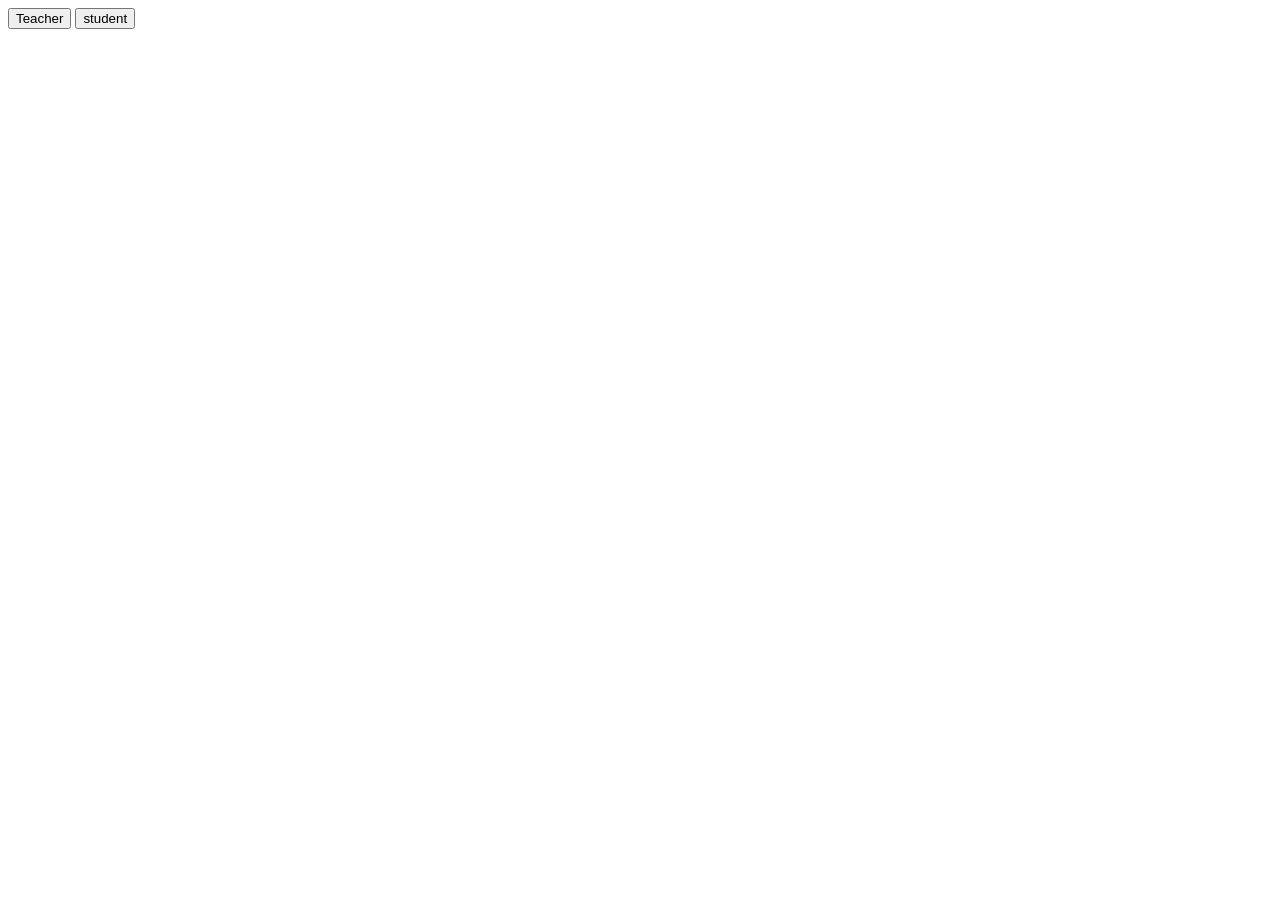
==== html/index.html @ 6e2e02b0 "added the first page of the website in html folder" ====
<doctype html>

<html>
    <head>
        <title>Quizzo</title>
    </head>
    <body>
        <form>
            <button>Teacher</button>
            <button>student</button>

        </form>
    </body>
</html>
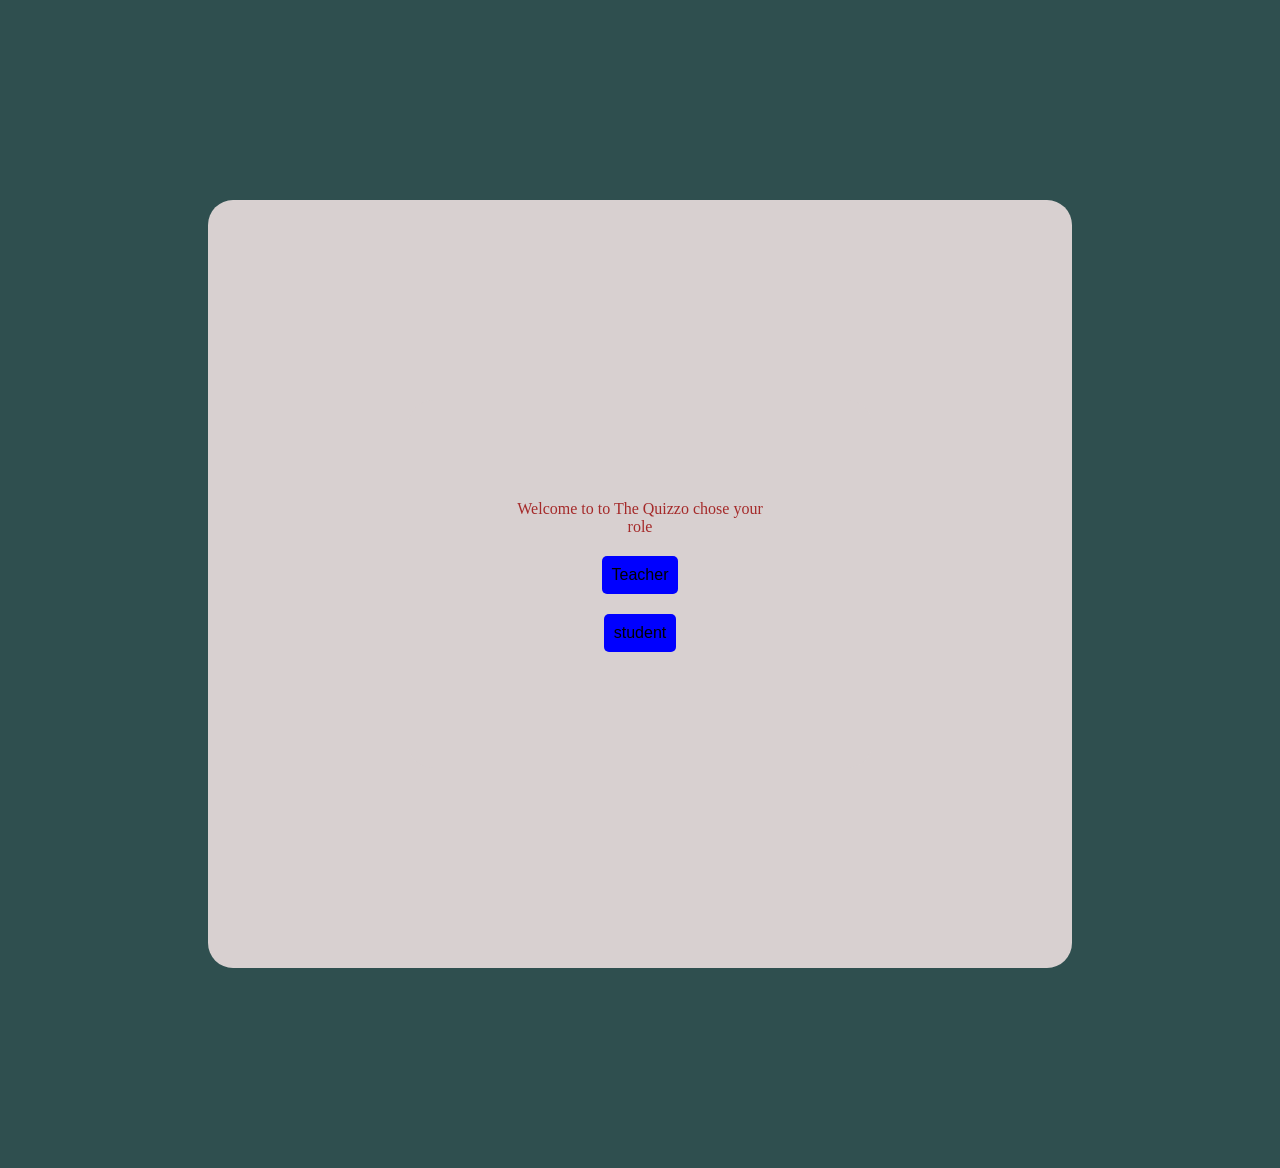
==== commit 8834b890: "Created the first page of the application" ====
--- a/html/index.html
+++ b/html/index.html
@@ -1,14 +1,25 @@
 <doctype html>
+    <html>
 
-<html>
     <head>
         <title>Quizzo</title>
+        <link rel="stylesheet" href="../css/idex.css">
     </head>
+
     <body>
-        <form>
-            <button>Teacher</button>
-            <button>student</button>
 
-        </form>
+        <div class="firstpage">
+            <div class="firstpage form">
+                Welcome to to The Quizzo chose your role
+                <form>
+
+                    <button>Teacher</button><br>
+                    <button>student</button>
+
+
+                </form>
+            </div>
+        </div>
     </body>
-</html>+
+    </html>
--- a/css/idex.css
+++ b/css/idex.css
@@ -0,0 +1,35 @@
+body {
+    background-color: darkslategrey;
+    background-size: cover;
+    background-repeat: no-repeat;
+    padding: 0px;
+}
+
+.firstpage {
+    background-color: rgb(216, 208, 208);
+    text-align: center;
+    border-radius: 25px;
+    align-content: center;
+    margin: 200px;
+    color: brown;
+}
+
+button {
+    font-size: medium;
+    padding: 10px;
+    background-color: blue;
+    color: black;
+    border-radius: 5px;
+    margin-top: 20px;
+    border: black;
+    border-width: 6px;
+    box-shadow: black;
+}
+
+button:hover {
+    background-color: brown;
+}
+
+.form {
+    padding: 100px;
+}
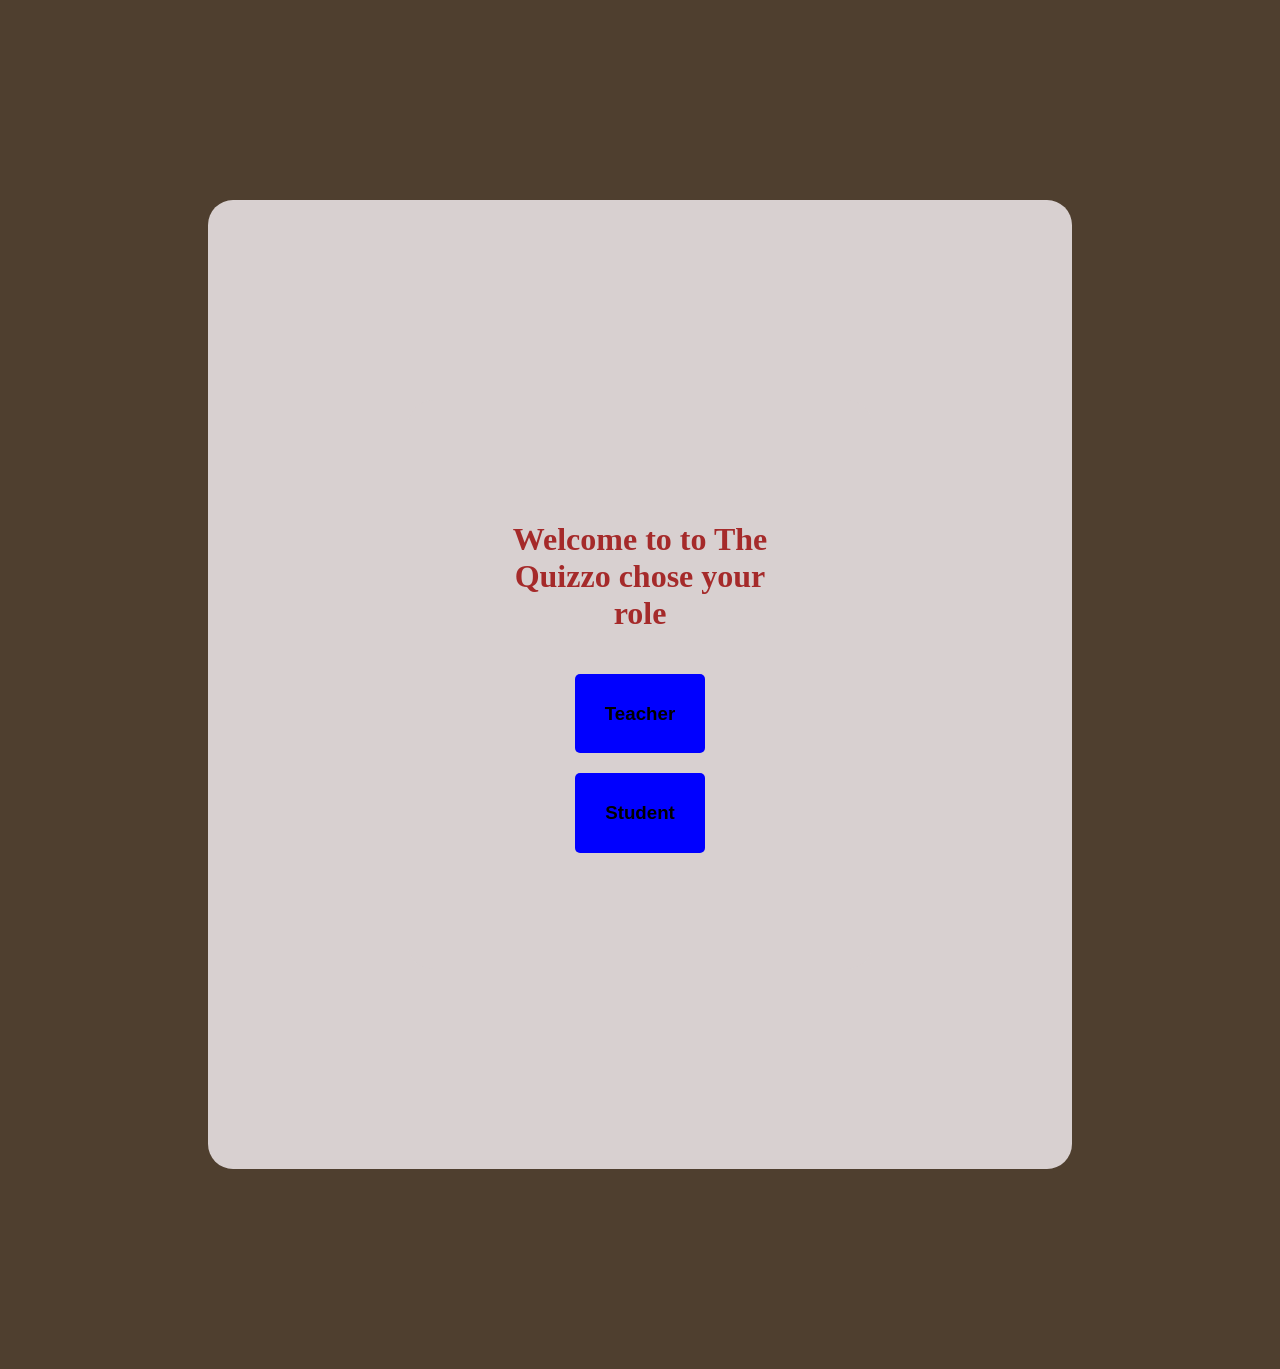
==== commit 15abbb6d: "some changes is UI of the application" ====
--- a/html/index.html
+++ b/html/index.html
@@ -3,18 +3,18 @@
 
     <head>
         <title>Quizzo</title>
-        <link rel="stylesheet" href="../css/idex.css">
+        <link rel="stylesheet" href="../css/idex.css" />
     </head>
 
     <body>
 
         <div class="firstpage">
             <div class="firstpage form">
-                Welcome to to The Quizzo chose your role
+                <h1>Welcome to to The Quizzo chose your role</h1>
                 <form>
 
-                    <button>Teacher</button><br>
-                    <button>student</button>
+                    <button><h3 style="margin-left:20px;margin-right:20px">Teacher</h3></button><br>
+                    <button><h3 style="margin-left:20px;margin-right:20px">Student</h3></button>
 
 
                 </form>
--- a/css/idex.css
+++ b/css/idex.css
@@ -1,5 +1,5 @@
 body {
-    background-color: darkslategrey;
+    background-color: rgb(79, 63, 47);
     background-size: cover;
     background-repeat: no-repeat;
     padding: 0px;
@@ -23,7 +23,7 @@
     margin-top: 20px;
     border: black;
     border-width: 6px;
-    box-shadow: black;
+    box-shadow: rgb(223, 213, 213);
 }
 
 button:hover {
